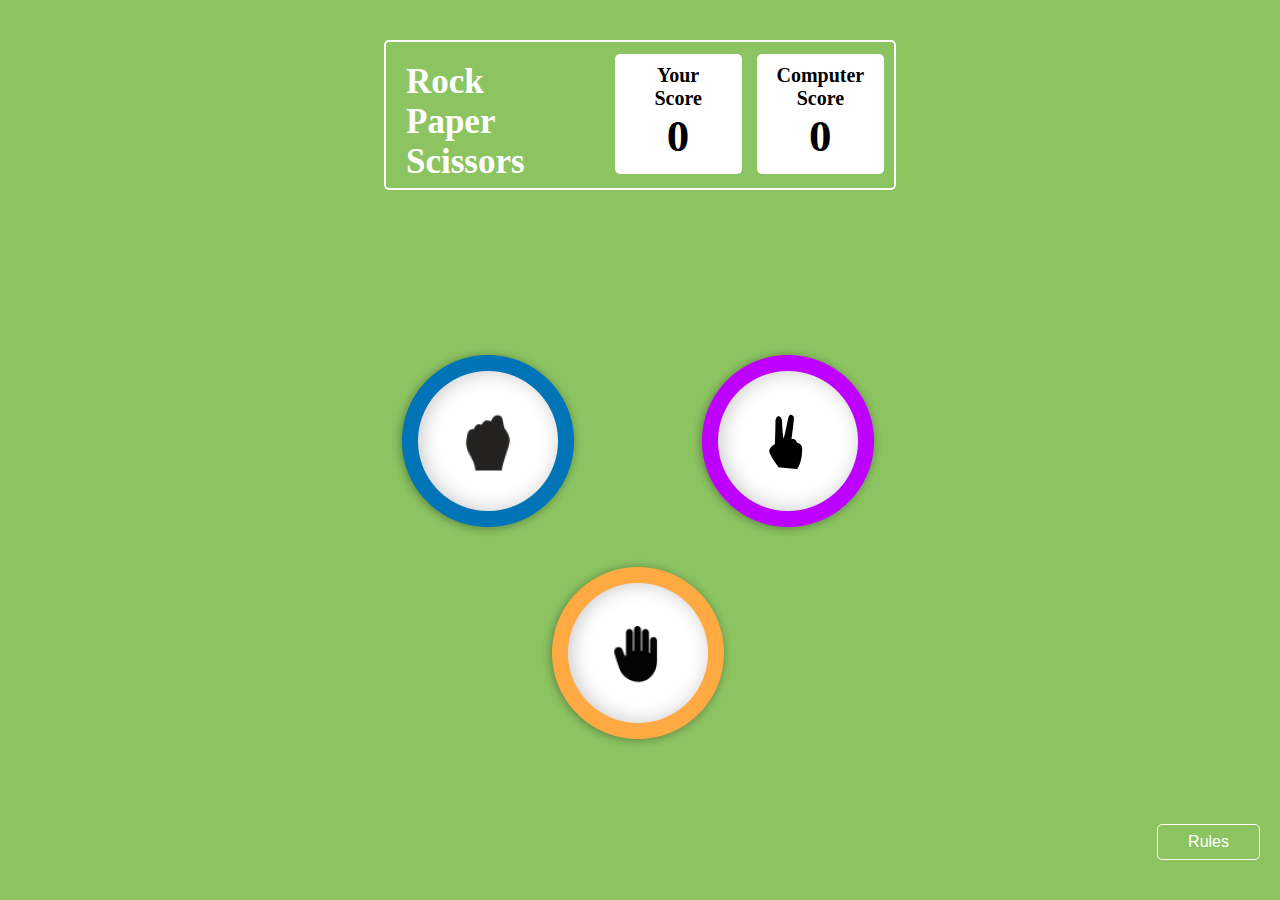
==== index.html @ 09b2aea9 "ALL FILES" ====
<!DOCTYPE html>
<html lang="en">
  <head>
    <meta charset="UTF-8" />
    <meta name="viewport" content="width=device-width, initial-scale=1.0" />
    <link
      rel="stylesheet"
      href="https://cdnjs.cloudflare.com/ajax/libs/font-awesome/6.4.2/css/all.min.css"
      integrity="sha512-z3gLpd7yknf1YoNbCzqRKc4qyor8gaKU1qmn+CShxbuBusANI9QpRohGBreCFkKxLhei6S9CQXFEbbKuqLg0DA=="
      crossorigin="anonymous"
      referrerpolicy="no-referrer"
    />
    <link rel="stylesheet" href="./index.css" />
    <title>Rock, Paper, Scissors</title>
  </head>
  <body>
    <div class="container">
      <div class="startScreen">
        <div class="scoreBox">
          <h1>Rock</h1>
          <h1>Paper</h1>
          <h1>Scissors</h1>
          <div class="computerScore" id="computerScore">
            <h6>Computer</h6>
            <h6>Score</h6>
            <h3 id="comScore">0</h3>
          </div>
          <div class="yourScore" id="yourScore">
            <h6>Your</h6>
            <h6>Score</h6>
            <h3 id="humScore">0</h3>
          </div>
        </div>
        <div class="triangleshape">
          <a href="./frame2.html"
            ><img
              src="./purplefingers.png"
              alt=""
              id="scissors"
              onclick="startMove('scissor');"
          /></a>
          <a href="./frame2.html"
            ><img
              src="./bluestone.png"
              alt=""
              id="rock"
              onclick="startMove('rock');"
          /></a>
          <a href="./frame2.html"
            ><img
              src="./orangeHand.png"
              alt=""
              id="paper"
              onclick="startMove('paper');"
          /></a>
        </div>
        <div class="Rules-div">
          <div class="rules-content">
            <h4>Games Rules</h4>
            <ul>
              <li>
                Rock beats scissors, scissors beat paper, and paper beats rock.
              </li>
              <li>
                Agree ahead of time whether you’ll count off “rock, paper,
                scissors, shoot” or just “rock, paper, scissors.”
              </li>
              <li>
                Use rock, paper, scissors to settle minor decisions or simply
                play to pass the time
              </li>
              <li>
                If both players lay down the same hand, each player lays down
                another hand
              </li>
            </ul>
          </div>
          <!-- <a href="./frame2.html"><button>StartGame</button></a> -->
          <button id="rules">Rules</button>
        </div>
      </div>
    </div>
    <script src="./index.js"></script>
  </body>
</html>
---- index.css ----
* {
  margin: 0;
  padding: 0;
  box-sizing: border-box;
}

.container {
  width: 100wh;
  height: 100vh;
  background-color: #8cc461;
  display: flex;
  justify-content: center;
}

.startScreen {
  width: 100%;
  display: flex;
  justify-content: space-between;
  align-items: center;
  flex-direction: column;
  margin-top: 40px;
}

.scoreBox {
  width: 40%;
  height: 150px;
  background-color: transparent;
  border: 2px solid #fff;
  border-radius: 5px;
  padding: 20px;
  position: relative;
}

.scoreBox h1 {
  color: #fff;
  font-size: 35px;
}

.yourScore {
  width: 25%;
  height: 120px;
  background-color: #fff;
  color: #000;
  text-align: center;
  border-radius: 5px;
  margin-right: 10px;
  position: absolute;
  top: 8%;
  left: 45%;
  padding: 10px;
}

.computerScore {
  float: right;
  width: 25%;
  height: 120px;
  background-color: #fff;
  color: #000;
  text-align: center;
  border-radius: 5px;
  position: absolute;
  top: 8%;
  left: 73%;
  padding: 10px;
}

.yourScore h6,
.computerScore h6 {
  font-size: 20px;
}

.yourScore h3,
.computerScore h3 {
  font-size: 45px;
}

.triangleshape {
  position: relative;
  width: 500px;
  height: 500px;
}

.triangleshape a:last-child {
  position: absolute;
  top: 60%;
  left: 30%;
}

.triangleshape a:first-child {
  position: absolute;
  top: 17.5%;
  left: 60%;
}

.triangleshape a:nth-child(2) {
  position: absolute;
  top: 17.5%;
  left: 0;
}


.Rules-div {
  width: 100%;
  position: relative;
  display: flex;
  justify-content: end;
}

.Rules-div button {
  padding: 8px 30px;
  font-size: 16px;
  background-color: transparent;
  border: 1px solid #fff;
  color: white;
  border-radius: 5px;
  margin-right: 20px;
  margin-bottom: 40px;
  cursor: pointer;
}

.rules-content {
  position: absolute;
  top: -480%;
  left: 82%;
  background-color: #004429;
  width: 300px;
  height: 350px;
  border-radius: 5px;
  border: 4px solid #fff;
  display: none;
  padding: 30px 30px;
}

.rules-content h4 {
  font-size: 20px;
  color: #fff;
  text-align: center;
  margin-bottom: 10px;
}

.rules-content ul li {
  color: #fff;
  font-size: 16px;
  margin-bottom: 10px;
  list-style: square;
}

.rules-content ul li::marker {
  color: #ffd600;
}

/* Frame2 */
.GameScreen {
  width: 100%;
  height: 400px;
  display: flex;
  justify-content: center;
  align-items: center;
}

.inner-game-screen {
  display: flex;
  gap: 50px;
  align-items: center;
}
.center-content {
  color: #fff;
  text-align: center;
}

.center-content h2 {
  font-size: 35px;
  margin-bottom: 5px;
}

.center-content h4 {
  font-size: 16px;
  margin-bottom: 5px;
}

.center-content button {
  margin-top: 10px;
  padding: 10px 20px;
  border-radius: 5px;
  border: none;
  border: 1px solid #fff;
  cursor: pointer;
}
/* WinnerSection */

.inner-container {
  margin-top: 60px;
  text-align: center;
  width: 100%;
  display: flex;
  flex-direction: column;
  align-items: center;
}

.inner-container img {
  width: 40%;
}
.inner-container h1 {
  color: #fff;
  font-weight: bold;
  font-size: 50px;
  margin-top: 20px;
}

.inner-container button {
  margin-top: 20px;
  padding: 10px 20px;
  border-radius: 5px;
  border: none;
  border: 1px solid #fff;
  cursor: pointer;
  background-color: transparent;
  transition: all .3s ease;
  font-size: 18px;
  font-weight: 500;
}

.inner-container button:hover{
  background-color: #fff;
  color: #000;
}


.Winner-animation{
  border-radius: 350px;
  background: linear-gradient(45deg, rgba(46, 154, 37, 0.39), rgba(46, 154, 37, 0.39),  rgba(0, 0, 0, 0));
  background-repeat: repeat;
  background-size: 100%  1000%;
  animation: animatedBackground 1s ease-out infinite;
}

@keyframes animatedBackground {
  0% {
    background-position: 0% 0%;
  }
  50% {
    background-position: 50% 50%;
  }
  100% {
    background-position: 100% 100%;
  }
}
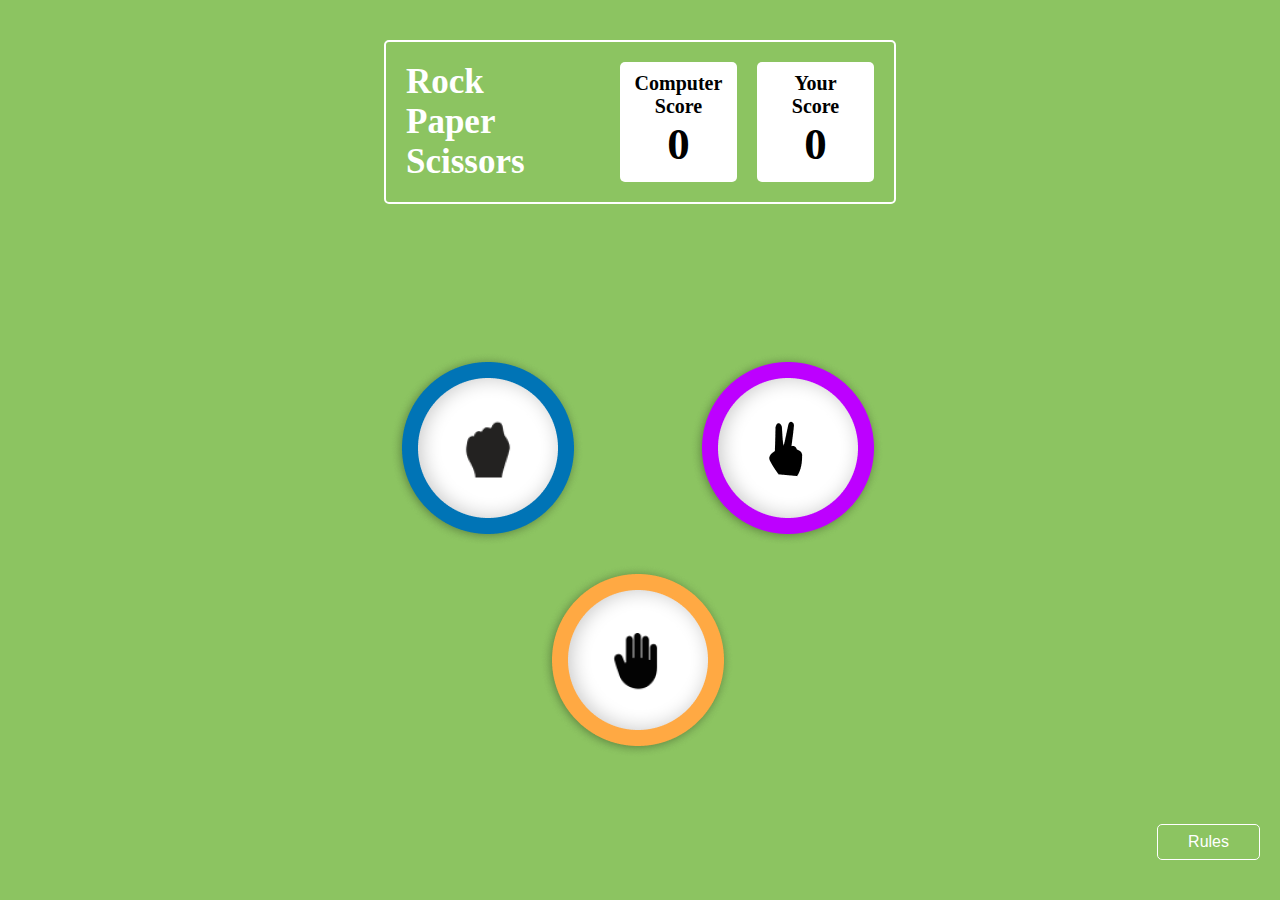
==== commit 84717c4f: "files" ====
--- a/index.html
+++ b/index.html
@@ -17,9 +17,11 @@
     <div class="container">
       <div class="startScreen">
         <div class="scoreBox">
-          <h1>Rock</h1>
-          <h1>Paper</h1>
-          <h1>Scissors</h1>
+          <div class="heading">
+            <h1>Rock</h1>
+            <h1>Paper</h1>
+            <h1>Scissors</h1>
+          </div>
           <div class="computerScore" id="computerScore">
             <h6>Computer</h6>
             <h6>Score</h6>
@@ -80,6 +82,6 @@
         </div>
       </div>
     </div>
-    <script src="./index.js"></script>
   </body>
+  <script src="./index.js"></script>
 </html>
--- a/index.css
+++ b/index.css
@@ -23,15 +23,14 @@
 
 .scoreBox {
   width: 40%;
-  height: 150px;
   background-color: transparent;
   border: 2px solid #fff;
   border-radius: 5px;
   padding: 20px;
-  position: relative;
-}
-
-.scoreBox h1 {
+  display: flex;
+}
+
+.scoreBox .heading h1 {
   color: #fff;
   font-size: 35px;
 }
@@ -43,24 +42,19 @@
   color: #000;
   text-align: center;
   border-radius: 5px;
-  margin-right: 10px;
-  position: absolute;
-  top: 8%;
-  left: 45%;
+  margin-left: 20px;
   padding: 10px;
 }
 
+
 .computerScore {
-  float: right;
+  margin-left: auto;
   width: 25%;
   height: 120px;
   background-color: #fff;
   color: #000;
   text-align: center;
   border-radius: 5px;
-  position: absolute;
-  top: 8%;
-  left: 73%;
   padding: 10px;
 }
 
@@ -246,3 +240,42 @@
   }
 }
 
+
+@media  screen and (max-width: 1024px) {
+  .scoreBox {
+  text-align: center;
+  font-size: 20px;
+  width: 20%;
+  display: flex;
+  flex-direction: column;
+  gap: 10px;
+  }
+
+  .yourScore {
+  width: 60%;
+  height: 60px;
+  text-align: center;
+  margin: auto;
+}
+
+.computerScore {
+  width: 60%;
+  height: 60px;
+  text-align: center;
+  margin: auto;
+}
+
+ .scoreBox .heading h1{
+  font-size: 20px ;
+}
+
+.yourScore h6,
+.computerScore h6 {
+  font-size: 10px;
+}
+
+.yourScore h3,
+.computerScore h3 {
+  font-size: 20px;
+}
+}